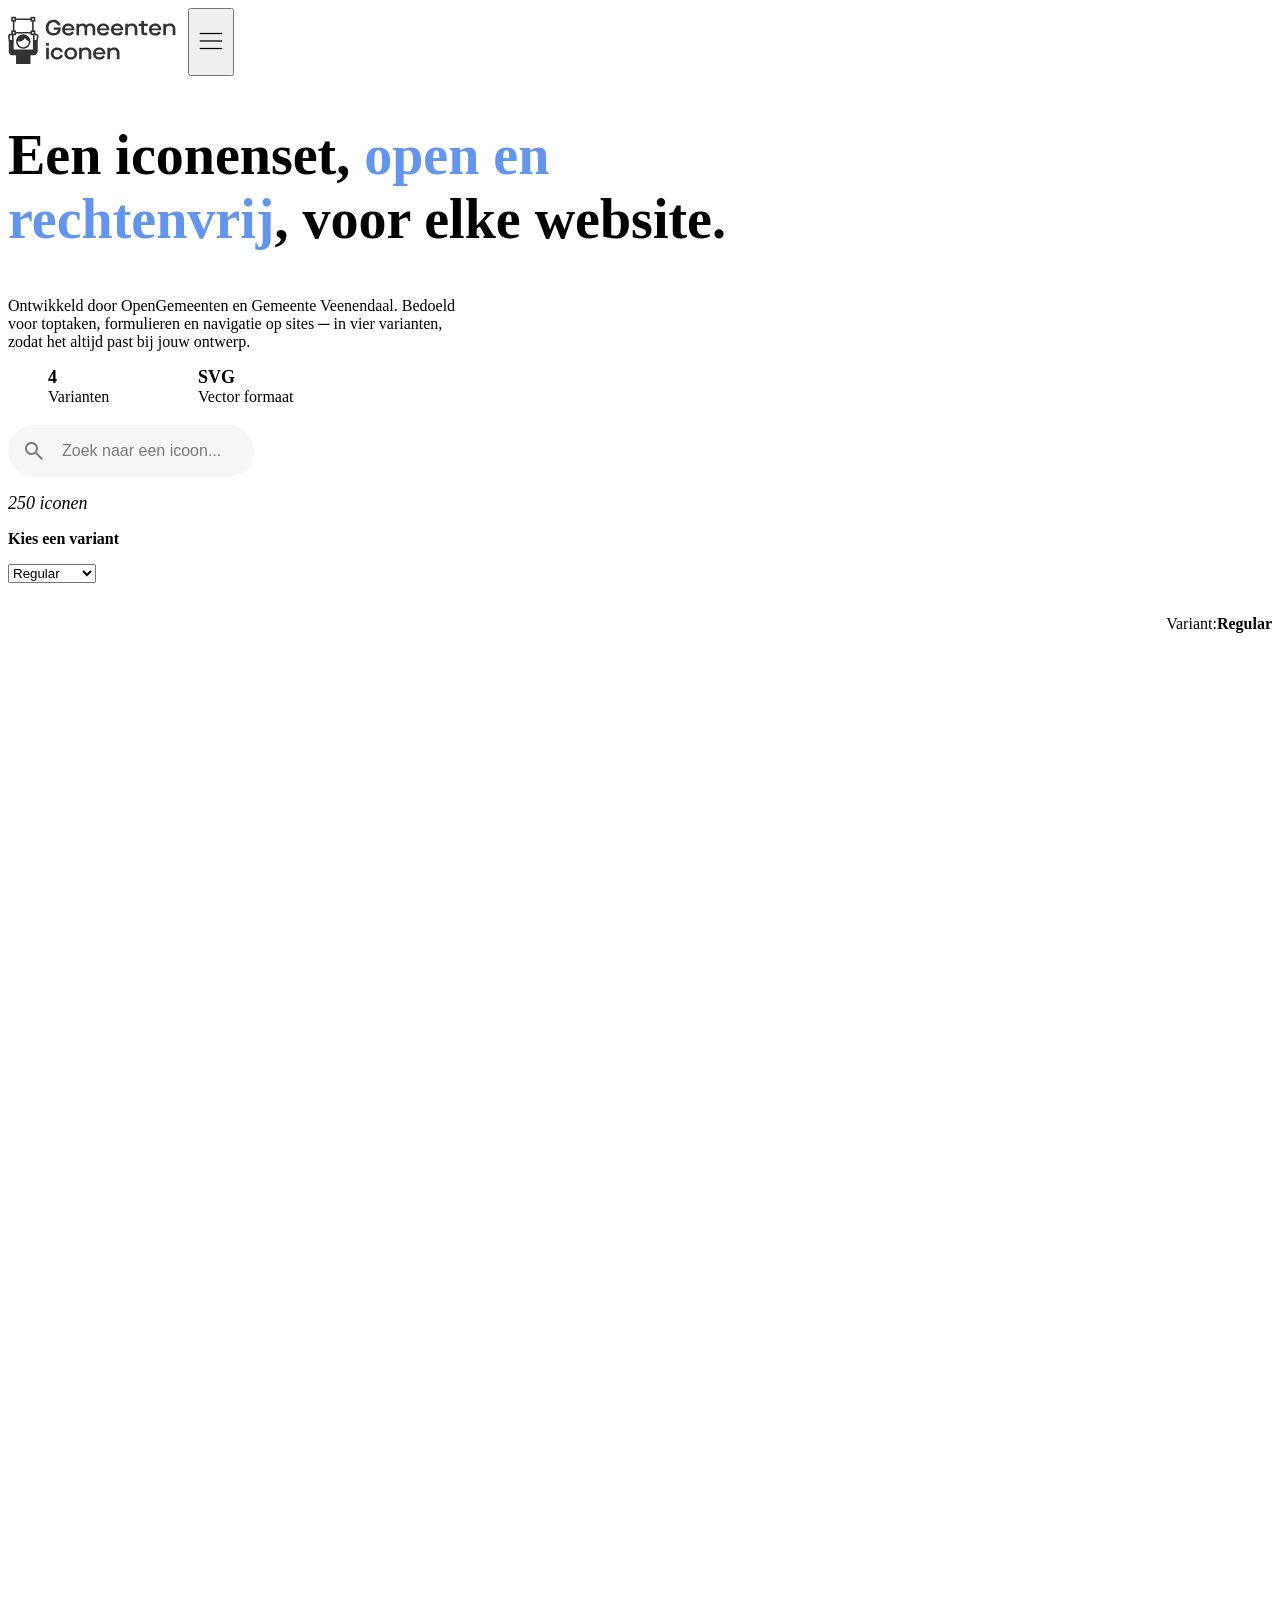
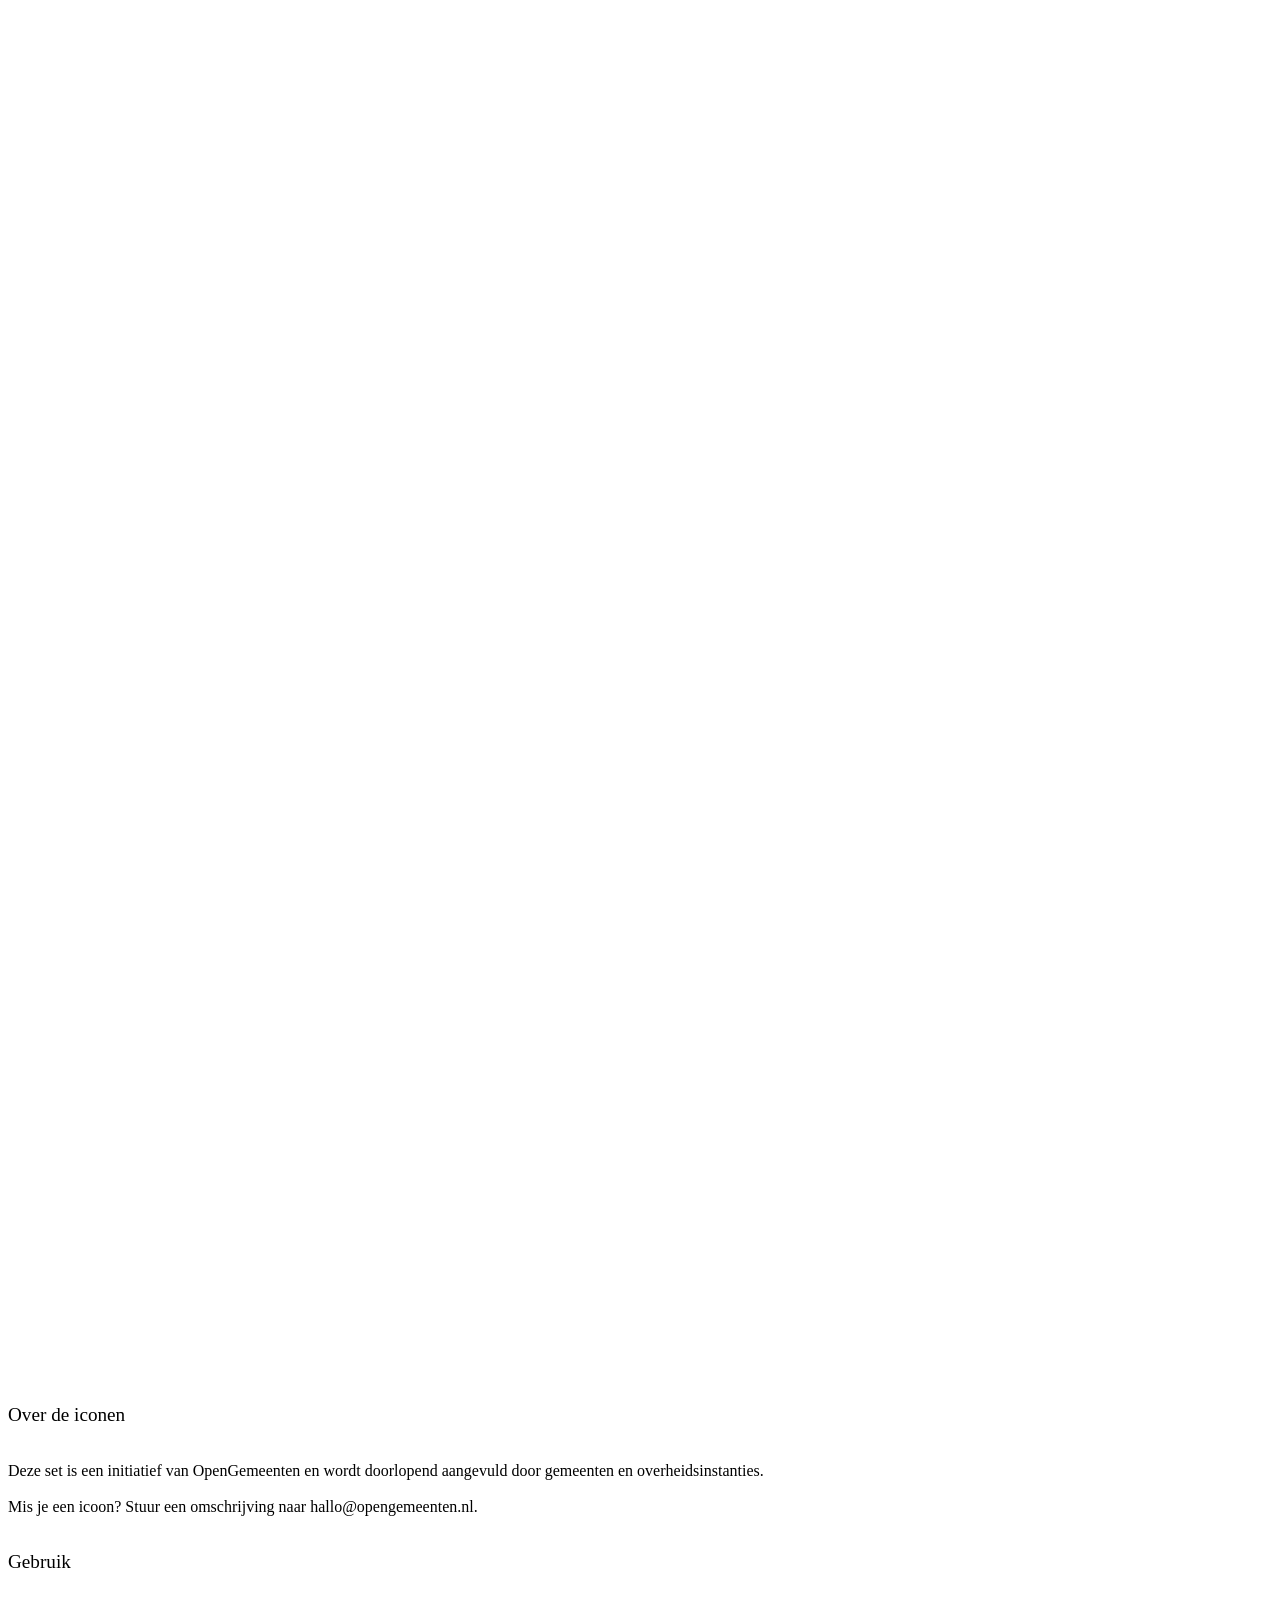
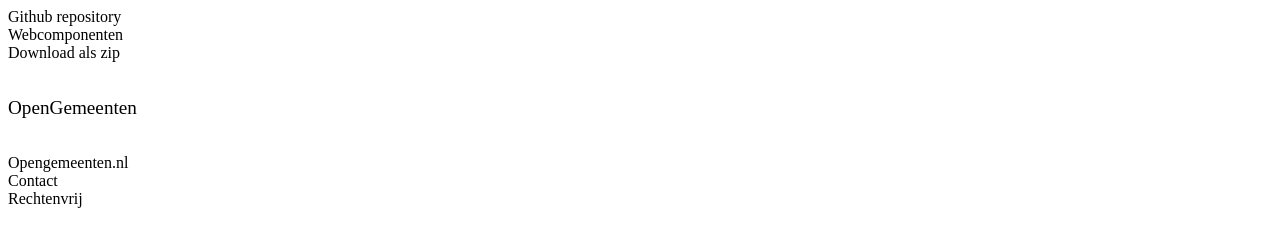
==== index.html @ e067f645 "made the icon count more visible" ====
<!DOCTYPE html>
<html lang="nl">

<head>
    <meta charset="UTF-8">
    <meta name="viewport" content="width=device-width, initial-scale=1.0">
    <title>Gemeenteniconen</title>
    <link rel="stylesheet" href="styles/styles.css">
    <!-- search icon -->
    <link rel="stylesheet" href="https://fonts.googleapis.com/css2?family=Material+Symbols+Outlined:opsz,wght,FILL,GRAD@24,400,0,0&icon_names=search"/>
</head>

<body>

    <header>
        <nav>
           <a><img src="assets/Logo-gemeenteniconen.svg" alt="" width="180"></a>
            <!-- Github logo -->
            <a><svg width="40" height="40" viewBox="0 0 98 96"  class="github">
                    <path
                        d="M41.4395 69.3848C28.8066 67.8535 19.9062 58.7617 19.9062 46.9902C19.9062 42.2051 21.6289 37.0371 24.5 33.5918C23.2559 30.4336 23.4473 23.7344 24.8828 20.959C28.7109 20.4805 33.8789 22.4902 36.9414 25.2656C40.5781 24.1172 44.4062 23.543 49.0957 23.543C53.7852 23.543 57.6133 24.1172 61.0586 25.1699C64.0254 22.4902 69.2891 20.4805 73.1172 20.959C74.457 23.543 74.6484 30.2422 73.4043 33.4961C76.4668 37.1328 78.0937 42.0137 78.0937 46.9902C78.0937 58.7617 69.1934 67.6621 56.3691 69.2891C59.623 71.3945 61.8242 75.9883 61.8242 81.252L61.8242 91.2051C61.8242 94.0762 64.2168 95.7031 67.0879 94.5547C84.4102 87.9512 98 70.6289 98 49.1914C98 22.1074 75.9883 6.69539e-07 48.9043 4.309e-07C21.8203 1.92261e-07 -1.9479e-07 22.1074 -4.3343e-07 49.1914C-6.20631e-07 70.4375 13.4941 88.0469 31.6777 94.6504C34.2617 95.6074 36.75 93.8848 36.75 91.3008L36.75 83.6445C35.4102 84.2188 33.6875 84.6016 32.1562 84.6016C25.8398 84.6016 22.1074 81.1563 19.4277 74.7441C18.375 72.1602 17.2266 70.6289 15.0254 70.3418C13.877 70.2461 13.4941 69.7676 13.4941 69.1934C13.4941 68.0449 15.4082 67.1836 17.3223 67.1836C20.0977 67.1836 22.4902 68.9063 24.9785 72.4473C26.8926 75.2227 28.9023 76.4668 31.2949 76.4668C33.6875 76.4668 35.2187 75.6055 37.4199 73.4043C39.0469 71.7773 40.291 70.3418 41.4395 69.3848Z"
                        fill="black" />
                </svg></a>
            <!-- hamburger mmmmmenu -->
            <button>
                <svg width="30" height="30" viewBox="0 0 24 24" class="hamburger">
                <line x1="3" y1="6" x2="21" y2="6" stroke="black"></line>
                <line x1="3" y1="12" x2="21" y2="12" stroke="black"></line>
                <line x1="3" y1="18" x2="21" y2="18" stroke="black"></line>
                </svg>
            </button>
        </nav>
    </header>

    <main>
        <article>
            <h1>Een iconenset,<span> open en rechtenvrij</span>, voor elke website.</h1>
            <p> Ontwikkeld door OpenGemeenten en Gemeente Veenendaal. Bedoeld voor toptaken, formulieren en navigatie op
                sites ─ in vier varianten, zodat het altijd past bij jouw ontwerp.</p>
            <ul class="not-list">
                <li>4</li>
                <li>Varianten</li>
                <li>SVG</li>
                <li>Vector formaat</li>
            </ul>
            
            <form>
                <search>
                    <span class="search-icon material-symbols-outlined"> search</span>
                    <input class="search-input" type="search" placeholder="Zoek naar een icoon...">
                </search>
            </form>
            <p><i class="count">250 iconen</i></p>

            <b>Kies een variant</b>
            <p>
             <select name="variant">
                <option>Regular</option>
                <option>Line</option>
                <option>Fill</option>
                <option>Diapositive</option>
            </select>
            </p> 
           <section> 
            <p>Variant:</p>
            <p class="variant">Regular</p>
           </section>
        </article>
        <ul>
            <li></li>
            <li></li>
            <li></li>
            <li></li>
            <li></li>
            <li></li>
            <li></li>
            <li></li>
            <li></li>
            <li></li>
            <li></li>
            <li></li>
            <li></li>
            <li></li>
            <li></li>
            <li></li>
            <li></li>
            <li></li>
            <li></li>
            <li></li>
            <li></li>
            <li></li>
            <li></li>
            <li></li>
            <li></li>
            <li></li>
            <li></li>
            <li></li>
            <li></li>
            <li></li>
            <li></li>
            <li></li>
            <li></li>
            <li></li>
            <li></li>
            <li></li>
            <li></li>
            <li></li>
            <li></li>
            <li></li>
            <li></li>
            <li></li>
            <li></li>
            <li></li>
            <li></li>
            <li></li>
            <li></li>
            <li></li>
            <li></li>
            <li></li>
            <li></li>
            <li></li>
            <li></li>
            <li></li>
            <li></li>
            <li></li>
            <li></li>
            <li></li>
            <li></li>
            <li></li>
            <li></li>
            <li></li>
            <li></li>
            <li></li>
            <li></li>
            <li></li>
            <li></li>
            <li></li>
            <li></li>
            <li></li>
            <li></li>
            <li></li>
            <li></li>
            <li></li>
            <li></li>
            <li></li>
            <li></li>
            <li></li>
            <li></li>
            <li></li>
            <li></li>
            <li></li>
            <li></li>
            <li></li>
            <li></li>
            <li></li>
            <li></li>
            <li></li>
            <li></li>
            <li></li>
            <li></li>
            <li></li>
            <li></li>
            <li></li>
            <li></li>
            <li></li>
            <li></li>
            <li></li>
            <li></li>
            <li></li>
            <li></li>
            <li></li>
            <li></li>
            <li></li>
            <li></li>
            <li></li>
            <li></li>
            <li></li>
            <li></li>
            <li></li>
            <li></li>
            <li></li>
            <li></li>
            <li></li>
            <li></li>
            <li></li>
            <li></li>
            <li></li>
            <li></li>
            <li></li>
            <li></li>
            <li></li>
            <li></li>
            <li></li>
            <li></li>
            <li></li>
            <li></li>
            <li></li>
            <li></li>
            <li></li>
            <li></li>
            <li></li>
            <li></li>
            <li></li>
            <li></li>
            <li></li>
            <li></li>
            <li></li>
            <li></li>
            <li></li>
            <li></li>
            <li></li>
            <li></li>
            <li></li>
            <li></li>
            <li></li>
            <li></li>
            <li></li>
            <li></li>
            <li></li>
            <li></li>
            <li></li>
            <li></li>
            <li></li>
            <li></li>
            <li></li>
            <li></li>
            <li></li>
            <li></li>
            <li></li>
            <li></li>
            <li></li>
            <li></li>
            <li></li>
            <li></li>
            <li></li>
            <li></li>
            <li></li>
            <li></li>
            <li></li>
            <li></li>
            <li></li>
            <li></li>
            <li></li>
            <li></li>
            <li></li>
            <li></li>
            <li></li>
            <li></li>
            <li></li>
            <li></li>
            <li></li>
            <li></li>
            <li></li>
            <li></li>
            <li></li>
            <li></li>
            <li></li>
            <li></li>
            <li></li>
            <li></li>
            <li></li>
            <li></li>
            <li></li>
            <li></li>
            <li></li>
            <li></li>
            <li></li>
            <li></li>
            <li></li>
            <li></li>
            <li></li>
            <li></li>
            <li></li>
            <li></li>
            <li></li>
            <li></li>
            <li></li>
            <li></li>
            <li></li>
            <li></li>
            <li></li>
            <li></li>
            <li></li>
            <li></li>
            <li></li>
            <li></li>
            <li></li>
            <li></li>
            <li></li>
            <li></li>
            <li></li>
            <li></li>
            <li></li>
            <li></li>
            <li></li>
            <li></li>
            <li></li>
            <li></li>
            <li></li>
            <li></li>
            <li></li>
            <li></li>
            <li></li>
            <li></li>
            <li></li>
            <li></li>
            <li></li>
            <li></li>
            <li></li>
            <li></li>
            <li></li>
            <li></li>
            <li></li>
            <li></li>
            <li></li>
            <li></li>
            <li></li>
            <li></li>
            <li></li>
            <li></li>
            <li></li>
            <li></li>
            <li></li>
            <li></li>
            <li></li>
        </ul>
    </main>

    <footer>
        <p class="groter">Over de iconen</p>
        <p>Deze set is een initiatief van OpenGemeenten en wordt doorlopend
            aangevuld door gemeenten en overheidsinstanties.<br> <br> Mis je een icoon?
            Stuur een omschrijving naar hallo@opengemeenten.nl.</p>
        <p class="groter">Gebruik</p>
        <p>Github repository <br>
            Webcomponenten<br>
            Download als zip
        </p>
        <p class="groter">OpenGemeenten</p>
        <p>Opengemeenten.nl <br>
            Contact<br>
            Rechtenvrij
        </p>
    </footer>
</body>

</html>
---- styles/styles.css ----
nav {
    display: flex;
    flex-wrap: wrap;
}

h1 {
   max-width: 780px;
    @media (min-width: 470px) {
        /* clamp: first is min-width, next is preferred width and last is max-width */
        font-size: clamp(2rem, 7vw, 3.5rem);
        
    }
    
}

h1 > span {
    color: cornflowerblue;
}

article > p {
    max-width: 450px;
}

ul {
    list-style-type: "";
    display: grid;
    grid-template-columns: 1fr 1fr;
    grid-template-rows: 1fr 1fr;

    @media (min-width: 350px) {
        grid-template-columns: 150px 150px;
    }
}

article > ul:nth-of-type(1) li:nth-of-type(2) {
 grid-column-start: 1;
 grid-column-end: 2;
 grid-row-start: 2;
 grid-row-end: 3;
}

article > ul:nth-of-type(1) li:nth-of-type(1) {
font-size: 18px;
font-weight: bold;
}

article > ul:nth-of-type(1) li:nth-of-type(3) {
font-size: 18px;
font-weight: bold;
}

.not-list {
    list-style: none;
}

search {
    width: max-content;
    display: flex;
    align-items: center;
    padding: 14px;
    border-radius: 28px;
    background: #f6f6f6;
    transition: 0.25s;
}

/* wanneer iets in de search gefocussed word, gebeurt dit */
search:focus-within {
   box-shadow: 0 0 2px rgba(0, 0, 0, 0.75);
}

.search-input {
    font-size: 16px;
    color: #333;
    margin-left: 14px;
    outline: none;
    border: none;
    background: transparent;
    width: 180px;
}

.search-input::placeholder,
.search-icon {
    color: rgba(0, 0, 0, 0.5);
}

.count {
    font-size: 18px;
}

section {
    display: flex;
    justify-content: end;
}

.variant {
    font-weight: bold;
}

footer {
    display: grid;
    grid-template-columns: 1fr;
}

.groter {
    font-size: larger;
}

.github {
    display: none;
}
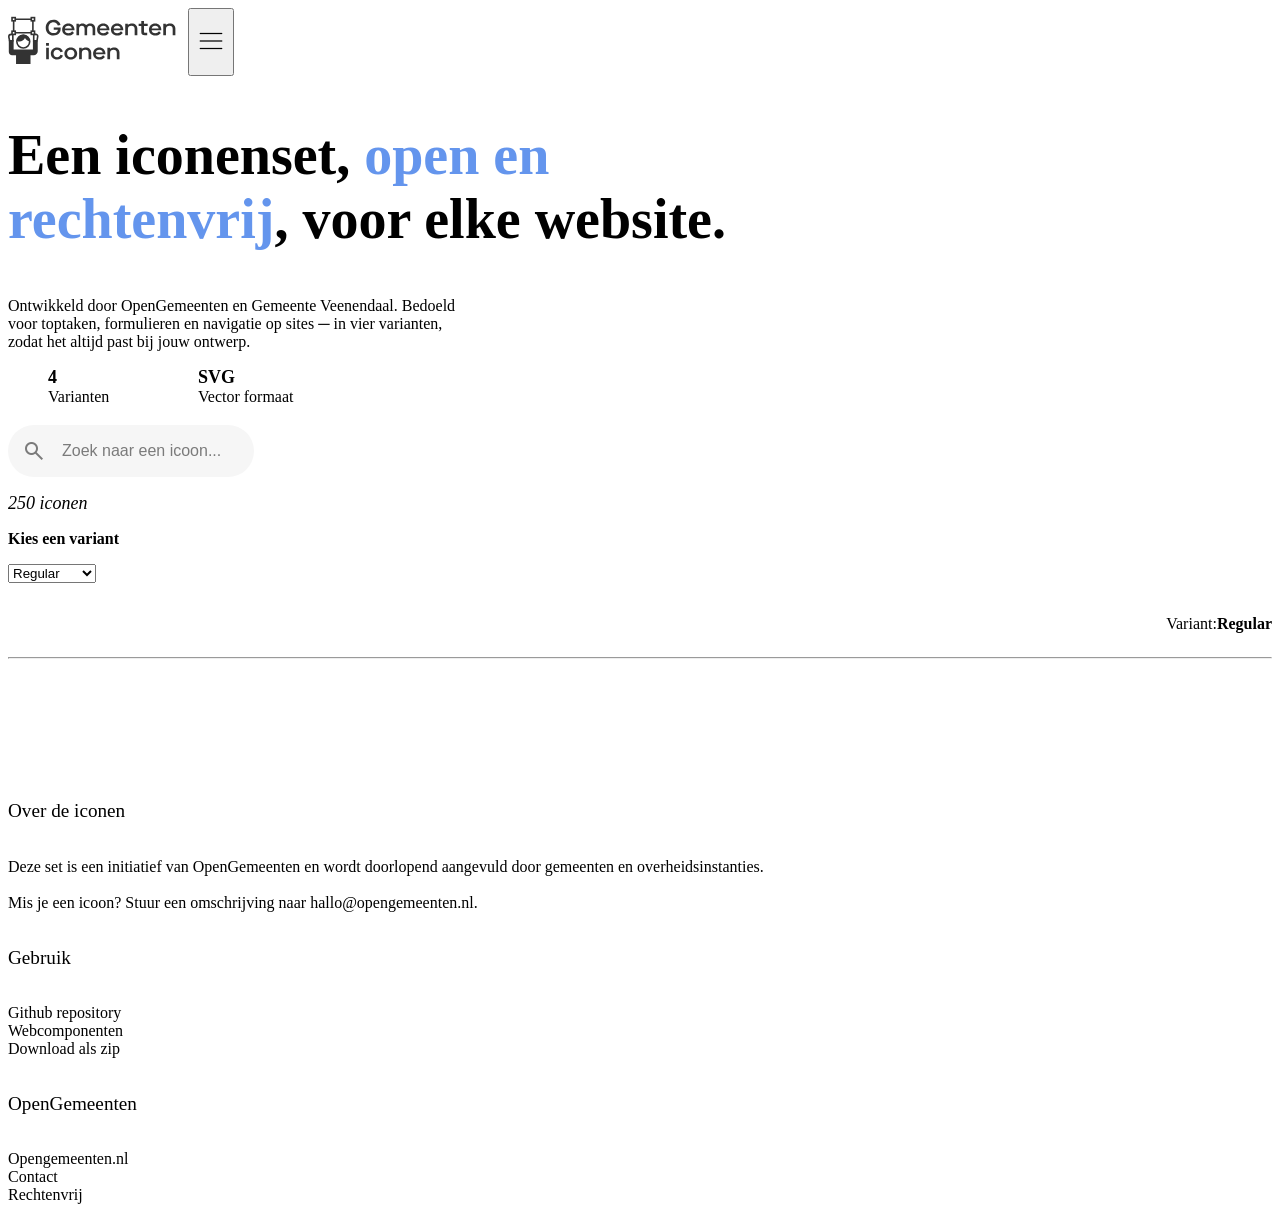
==== commit 70c02aa9: "fixed the ul's and got rid of a lot of li's" ====
--- a/index.html
+++ b/index.html
@@ -66,263 +66,18 @@
             <p class="variant">Regular</p>
            </section>
         </article>
-        <ul>
-            <li></li>
-            <li></li>
-            <li></li>
-            <li></li>
-            <li></li>
-            <li></li>
-            <li></li>
-            <li></li>
-            <li></li>
-            <li></li>
-            <li></li>
-            <li></li>
-            <li></li>
-            <li></li>
-            <li></li>
-            <li></li>
-            <li></li>
-            <li></li>
-            <li></li>
-            <li></li>
-            <li></li>
-            <li></li>
-            <li></li>
-            <li></li>
-            <li></li>
-            <li></li>
-            <li></li>
-            <li></li>
-            <li></li>
-            <li></li>
-            <li></li>
-            <li></li>
-            <li></li>
-            <li></li>
-            <li></li>
-            <li></li>
-            <li></li>
-            <li></li>
-            <li></li>
-            <li></li>
-            <li></li>
-            <li></li>
-            <li></li>
-            <li></li>
-            <li></li>
-            <li></li>
-            <li></li>
-            <li></li>
-            <li></li>
-            <li></li>
-            <li></li>
-            <li></li>
-            <li></li>
-            <li></li>
-            <li></li>
-            <li></li>
-            <li></li>
-            <li></li>
-            <li></li>
-            <li></li>
-            <li></li>
-            <li></li>
-            <li></li>
-            <li></li>
-            <li></li>
-            <li></li>
-            <li></li>
-            <li></li>
-            <li></li>
-            <li></li>
-            <li></li>
-            <li></li>
-            <li></li>
-            <li></li>
-            <li></li>
-            <li></li>
-            <li></li>
-            <li></li>
-            <li></li>
-            <li></li>
-            <li></li>
-            <li></li>
-            <li></li>
-            <li></li>
-            <li></li>
-            <li></li>
-            <li></li>
-            <li></li>
-            <li></li>
-            <li></li>
-            <li></li>
-            <li></li>
-            <li></li>
-            <li></li>
-            <li></li>
-            <li></li>
-            <li></li>
-            <li></li>
-            <li></li>
-            <li></li>
-            <li></li>
-            <li></li>
-            <li></li>
-            <li></li>
-            <li></li>
-            <li></li>
-            <li></li>
-            <li></li>
-            <li></li>
-            <li></li>
-            <li></li>
-            <li></li>
-            <li></li>
-            <li></li>
-            <li></li>
-            <li></li>
-            <li></li>
-            <li></li>
-            <li></li>
-            <li></li>
-            <li></li>
-            <li></li>
-            <li></li>
-            <li></li>
-            <li></li>
-            <li></li>
-            <li></li>
-            <li></li>
-            <li></li>
-            <li></li>
-            <li></li>
-            <li></li>
-            <li></li>
-            <li></li>
-            <li></li>
-            <li></li>
-            <li></li>
-            <li></li>
-            <li></li>
-            <li></li>
-            <li></li>
-            <li></li>
-            <li></li>
-            <li></li>
-            <li></li>
-            <li></li>
-            <li></li>
-            <li></li>
-            <li></li>
-            <li></li>
-            <li></li>
-            <li></li>
-            <li></li>
-            <li></li>
-            <li></li>
-            <li></li>
-            <li></li>
-            <li></li>
-            <li></li>
-            <li></li>
-            <li></li>
-            <li></li>
-            <li></li>
-            <li></li>
-            <li></li>
-            <li></li>
-            <li></li>
-            <li></li>
-            <li></li>
-            <li></li>
-            <li></li>
-            <li></li>
-            <li></li>
-            <li></li>
-            <li></li>
-            <li></li>
-            <li></li>
-            <li></li>
-            <li></li>
-            <li></li>
-            <li></li>
-            <li></li>
-            <li></li>
-            <li></li>
-            <li></li>
-            <li></li>
-            <li></li>
-            <li></li>
-            <li></li>
-            <li></li>
-            <li></li>
-            <li></li>
-            <li></li>
-            <li></li>
-            <li></li>
-            <li></li>
-            <li></li>
-            <li></li>
-            <li></li>
-            <li></li>
-            <li></li>
-            <li></li>
-            <li></li>
-            <li></li>
-            <li></li>
-            <li></li>
-            <li></li>
-            <li></li>
-            <li></li>
-            <li></li>
-            <li></li>
-            <li></li>
-            <li></li>
-            <li></li>
-            <li></li>
-            <li></li>
-            <li></li>
-            <li></li>
-            <li></li>
-            <li></li>
-            <li></li>
-            <li></li>
-            <li></li>
-            <li></li>
-            <li></li>
-            <li></li>
-            <li></li>
-            <li></li>
-            <li></li>
-            <li></li>
-            <li></li>
-            <li></li>
-            <li></li>
-            <li></li>
-            <li></li>
-            <li></li>
-            <li></li>
-            <li></li>
-            <li></li>
-            <li></li>
-            <li></li>
-            <li></li>
-            <li></li>
-            <li></li>
-            <li></li>
-            <li></li>
-            <li></li>
-            <li></li>
-            <li></li>
-            <li></li>
-            <li></li>
-            <li></li>
-            <li></li>
-            <li></li>
-            <li></li>
-            <li></li>
+        <hr>
+        <ul class="iconen">
+            <li><img src="https://raw.githubusercontent.com/OpenGemeenten/Iconenset/df35e33dbe51d88ac358f549701198103ac033d8/Svg/Regular/Aanmelden.svg" alt=""></li>
+            <li><img src="https://raw.githubusercontent.com/OpenGemeenten/Iconenset/df35e33dbe51d88ac358f549701198103ac033d8/Svg/Regular/Actueel.svg" alt=""></li>
+            <li><img src="" alt=""></li>
+            <li><img src="" alt=""></li>
+            <li><img src="" alt=""></li>
+            <li><img src="" alt=""></li>
+            <li><img src="" alt=""></li>
+            <li><img src="" alt=""></li>
+            <li><img src="" alt=""></li>
+            <li><img src="" alt=""></li>
         </ul>
     </main>
 
--- a/styles/styles.css
+++ b/styles/styles.css
@@ -22,15 +22,12 @@
     max-width: 450px;
 }
 
-ul {
+.iconen {
     list-style-type: "";
     display: grid;
     grid-template-columns: 1fr 1fr;
-    grid-template-rows: 1fr 1fr;
-
-    @media (min-width: 350px) {
-        grid-template-columns: 150px 150px;
-    }
+    grid-template-rows: repeat(5, 1fr);
+    
 }
 
 article > ul:nth-of-type(1) li:nth-of-type(2) {
@@ -52,6 +49,13 @@
 
 .not-list {
     list-style: none;
+
+    display: grid;
+    grid-template-columns: 1fr 1fr;
+    grid-template-rows: 1fr 1fr;
+    @media (min-width: 350px) {
+        grid-template-columns: 150px 150px;
+    }
 }
 
 search {
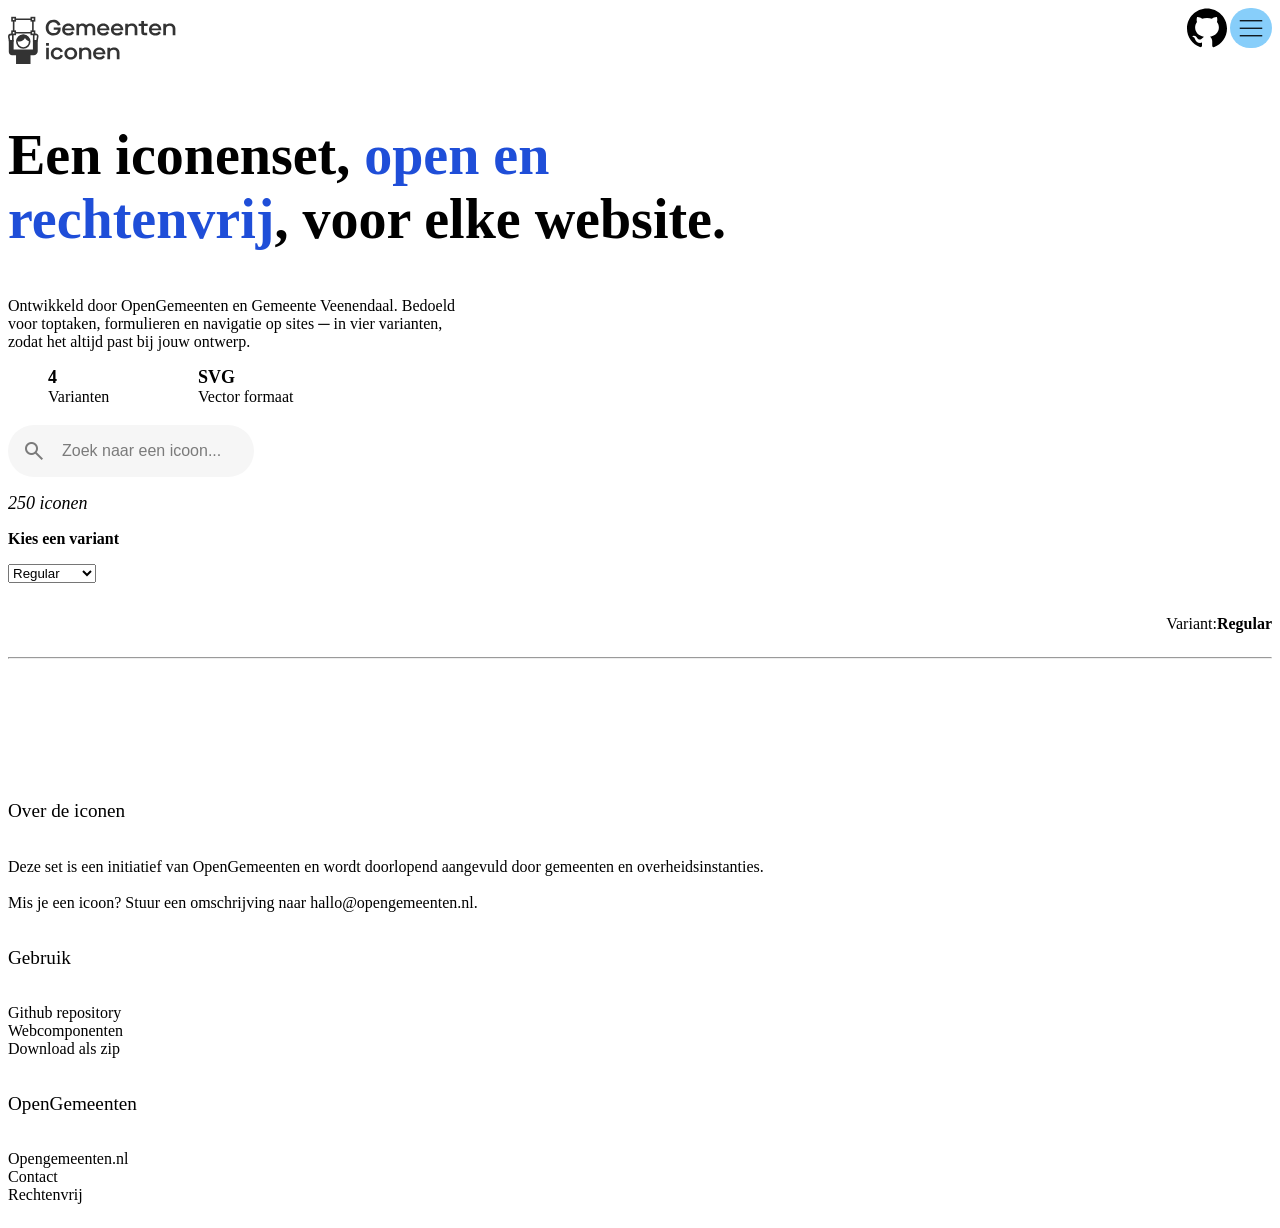
==== commit ccf24ca0: "#14 fixed nav and menu button" ====
--- a/index.html
+++ b/index.html
@@ -11,24 +11,27 @@
 </head>
 
 <body>
-
     <header>
         <nav>
            <a><img src="assets/Logo-gemeenteniconen.svg" alt="" width="180"></a>
             <!-- Github logo -->
-            <a><svg width="40" height="40" viewBox="0 0 98 96"  class="github">
-                    <path
+            <section>
+                <a class="a-github">
+                    <svg width="40" height="40" viewBox="0 0 98 96"  class="github">
+                        <path
                         d="M41.4395 69.3848C28.8066 67.8535 19.9062 58.7617 19.9062 46.9902C19.9062 42.2051 21.6289 37.0371 24.5 33.5918C23.2559 30.4336 23.4473 23.7344 24.8828 20.959C28.7109 20.4805 33.8789 22.4902 36.9414 25.2656C40.5781 24.1172 44.4062 23.543 49.0957 23.543C53.7852 23.543 57.6133 24.1172 61.0586 25.1699C64.0254 22.4902 69.2891 20.4805 73.1172 20.959C74.457 23.543 74.6484 30.2422 73.4043 33.4961C76.4668 37.1328 78.0937 42.0137 78.0937 46.9902C78.0937 58.7617 69.1934 67.6621 56.3691 69.2891C59.623 71.3945 61.8242 75.9883 61.8242 81.252L61.8242 91.2051C61.8242 94.0762 64.2168 95.7031 67.0879 94.5547C84.4102 87.9512 98 70.6289 98 49.1914C98 22.1074 75.9883 6.69539e-07 48.9043 4.309e-07C21.8203 1.92261e-07 -1.9479e-07 22.1074 -4.3343e-07 49.1914C-6.20631e-07 70.4375 13.4941 88.0469 31.6777 94.6504C34.2617 95.6074 36.75 93.8848 36.75 91.3008L36.75 83.6445C35.4102 84.2188 33.6875 84.6016 32.1562 84.6016C25.8398 84.6016 22.1074 81.1563 19.4277 74.7441C18.375 72.1602 17.2266 70.6289 15.0254 70.3418C13.877 70.2461 13.4941 69.7676 13.4941 69.1934C13.4941 68.0449 15.4082 67.1836 17.3223 67.1836C20.0977 67.1836 22.4902 68.9063 24.9785 72.4473C26.8926 75.2227 28.9023 76.4668 31.2949 76.4668C33.6875 76.4668 35.2187 75.6055 37.4199 73.4043C39.0469 71.7773 40.291 70.3418 41.4395 69.3848Z"
                         fill="black" />
-                </svg></a>
-            <!-- hamburger mmmmmenu -->
-            <button>
-                <svg width="30" height="30" viewBox="0 0 24 24" class="hamburger">
-                <line x1="3" y1="6" x2="21" y2="6" stroke="black"></line>
-                <line x1="3" y1="12" x2="21" y2="12" stroke="black"></line>
-                <line x1="3" y1="18" x2="21" y2="18" stroke="black"></line>
-                </svg>
-            </button>
+                     </svg>
+                </a>
+                <!-- hamburger mmmmmenu -->
+                <button>
+                    <svg width="30" height="30" viewBox="0 0 24 24" class="hamburger">
+                    <line x1="3" y1="7" x2="21" y2="7" stroke="black"></line>
+                    <line x1="3" y1="13" x2="21" y2="13" stroke="black"></line>
+                    <line x1="3" y1="19" x2="21" y2="19" stroke="black"></line>
+                    </svg>
+                </button>
+            </section>
         </nav>
     </header>
 
@@ -37,6 +40,7 @@
             <h1>Een iconenset,<span> open en rechtenvrij</span>, voor elke website.</h1>
             <p> Ontwikkeld door OpenGemeenten en Gemeente Veenendaal. Bedoeld voor toptaken, formulieren en navigatie op
                 sites ─ in vier varianten, zodat het altijd past bij jouw ontwerp.</p>
+                
             <ul class="not-list">
                 <li>4</li>
                 <li>Varianten</li>
@@ -50,48 +54,49 @@
                     <input class="search-input" type="search" placeholder="Zoek naar een icoon...">
                 </search>
             </form>
+
             <p><i class="count">250 iconen</i></p>
-
             <b>Kies een variant</b>
             <p>
-             <select name="variant">
-                <option>Regular</option>
-                <option>Line</option>
-                <option>Fill</option>
-                <option>Diapositive</option>
-            </select>
+                <select name="variant">
+                    <option>Regular</option>
+                    <option>Line</option>
+                    <option>Fill</option>
+                    <option>Diapositive</option>
+                </select>
             </p> 
+
            <section> 
-            <p>Variant:</p>
-            <p class="variant">Regular</p>
+                <p>Variant:</p>
+                <p class="variant">Regular</p>
            </section>
         </article>
         <hr>
-        <ul class="iconen">
+        <ul class="icons">
             <li><img src="https://raw.githubusercontent.com/OpenGemeenten/Iconenset/df35e33dbe51d88ac358f549701198103ac033d8/Svg/Regular/Aanmelden.svg" alt=""></li>
             <li><img src="https://raw.githubusercontent.com/OpenGemeenten/Iconenset/df35e33dbe51d88ac358f549701198103ac033d8/Svg/Regular/Actueel.svg" alt=""></li>
-            <li><img src="" alt=""></li>
-            <li><img src="" alt=""></li>
-            <li><img src="" alt=""></li>
-            <li><img src="" alt=""></li>
-            <li><img src="" alt=""></li>
-            <li><img src="" alt=""></li>
-            <li><img src="" alt=""></li>
-            <li><img src="" alt=""></li>
+            <li><img src="https://raw.githubusercontent.com/OpenGemeenten/Iconenset/df35e33dbe51d88ac358f549701198103ac033d8/Svg/Regular/Afval.svg" alt=""></li>
+            <li><img src="https://raw.githubusercontent.com/OpenGemeenten/Iconenset/df35e33dbe51d88ac358f549701198103ac033d8/Svg/Regular/AfvalGFT.svg" alt=""></li>
+            <li><img src="https://raw.githubusercontent.com/OpenGemeenten/Iconenset/df35e33dbe51d88ac358f549701198103ac033d8/Svg/Regular/AfvalGlascontainer.svg" alt=""></li>
+            <li><img src="https://raw.githubusercontent.com/OpenGemeenten/Iconenset/df35e33dbe51d88ac358f549701198103ac033d8/Svg/Regular/AfvalGroenbak.svg" alt=""></li>
+            <li><img src="https://raw.githubusercontent.com/OpenGemeenten/Iconenset/df35e33dbe51d88ac358f549701198103ac033d8/Svg/Regular/AfvalOphalen.svg" alt=""></li>
+            <li><img src="https://raw.githubusercontent.com/OpenGemeenten/Iconenset/df35e33dbe51d88ac358f549701198103ac033d8/Svg/Regular/AfvalPMD.svg" alt=""></li>
+            <li><img src="https://raw.githubusercontent.com/OpenGemeenten/Iconenset/df35e33dbe51d88ac358f549701198103ac033d8/Svg/Regular/AfvalScheiden.svg" alt=""></li>
+            <li><img src="https://raw.githubusercontent.com/OpenGemeenten/Iconenset/df35e33dbe51d88ac358f549701198103ac033d8/Svg/Regular/AfvalbakAfvalzak.svg" alt=""></li>
         </ul>
     </main>
 
     <footer>
-        <p class="groter">Over de iconen</p>
+        <p class="bigger">Over de iconen</p>
         <p>Deze set is een initiatief van OpenGemeenten en wordt doorlopend
             aangevuld door gemeenten en overheidsinstanties.<br> <br> Mis je een icoon?
             Stuur een omschrijving naar hallo@opengemeenten.nl.</p>
-        <p class="groter">Gebruik</p>
+        <p class="bigger">Gebruik</p>
         <p>Github repository <br>
             Webcomponenten<br>
             Download als zip
         </p>
-        <p class="groter">OpenGemeenten</p>
+        <p class="bigger">OpenGemeenten</p>
         <p>Opengemeenten.nl <br>
             Contact<br>
             Rechtenvrij
--- a/styles/styles.css
+++ b/styles/styles.css
@@ -2,32 +2,97 @@
 nav {
     display: flex;
     flex-wrap: wrap;
+    justify-content: space-between;
+
+    .github {
+        margin-right: 3px;
+
+
+        @media (max-width: 280px){
+        display:none;
+        }
+    }
+    
+    section {
+        display: flex;
+
+        button {
+            border: 1px;
+            border-radius: 20px;
+            height: 40px;
+            background-color:lightskyblue;
+
+            &:hover {
+                background-color: #7c96e5;
+                cursor:pointer;
+            }
+
+            &:active {
+                background-color: steelblue;
+            }
+
+        }
+    }
 }
 
 h1 {
    max-width: 780px;
+
+   span {
+    color: #1F4ED8;
+}
+
     @media (min-width: 470px) {
         /* clamp: first is min-width, next is preferred width and last is max-width */
         font-size: clamp(2rem, 7vw, 3.5rem);
         
     }
-    
 }
 
-h1 > span {
-    color: cornflowerblue;
-}
+
 
 article > p {
     max-width: 450px;
 }
 
-.iconen {
+.icons {
     list-style-type: "";
+    padding: 0;
     display: grid;
     grid-template-columns: 1fr 1fr;
     grid-template-rows: repeat(5, 1fr);
     
+    @media (min-width: 360px) {
+        grid-template-columns: repeat(3, 1fr);
+    }
+
+    @media (min-width: 480px) {
+        grid-template-columns: repeat(4, 1fr);
+    }
+
+    @media (min-width: 600px) {
+        grid-template-columns: repeat(5, 1fr);
+    }
+
+    @media (min-width: 720px) {
+        grid-template-columns: repeat(6, 1fr);
+    }
+
+    @media (min-width: 840px) {
+        grid-template-columns: repeat(7, 1fr);
+    }
+
+    @media (min-width: 960px) {
+        grid-template-columns: repeat(8, 1fr);
+    }
+
+    @media (min-width: 1080px) {
+        grid-template-columns: repeat(9, 1fr);
+    }
+
+    @media (min-width: 1200px) {
+        grid-template-columns: repeat(10, 1fr);
+    }
 }
 
 article > ul:nth-of-type(1) li:nth-of-type(2) {
@@ -53,6 +118,7 @@
     display: grid;
     grid-template-columns: 1fr 1fr;
     grid-template-rows: 1fr 1fr;
+
     @media (min-width: 350px) {
         grid-template-columns: 150px 150px;
     }
@@ -66,14 +132,8 @@
     border-radius: 28px;
     background: #f6f6f6;
     transition: 0.25s;
-}
 
-/* wanneer iets in de search gefocussed word, gebeurt dit */
-search:focus-within {
-   box-shadow: 0 0 2px rgba(0, 0, 0, 0.75);
-}
-
-.search-input {
+    .search-input {
     font-size: 16px;
     color: #333;
     margin-left: 14px;
@@ -81,11 +141,17 @@
     border: none;
     background: transparent;
     width: 180px;
+    }
+
+    .search-input::placeholder,
+    .search-icon {
+    color: rgba(0, 0, 0, 0.5);
+    }
 }
 
-.search-input::placeholder,
-.search-icon {
-    color: rgba(0, 0, 0, 0.5);
+/* wanneer iets in de search gefocussed word, gebeurt dit */
+search:focus-within {
+   box-shadow: 0 0 2px rgba(0, 0, 0, 0.75);
 }
 
 .count {
@@ -104,12 +170,11 @@
 footer {
     display: grid;
     grid-template-columns: 1fr;
+
+    .bigger {
+    font-size: larger;
+    }
 }
 
-.groter {
-    font-size: larger;
-}
 
-.github {
-    display: none;
-}+
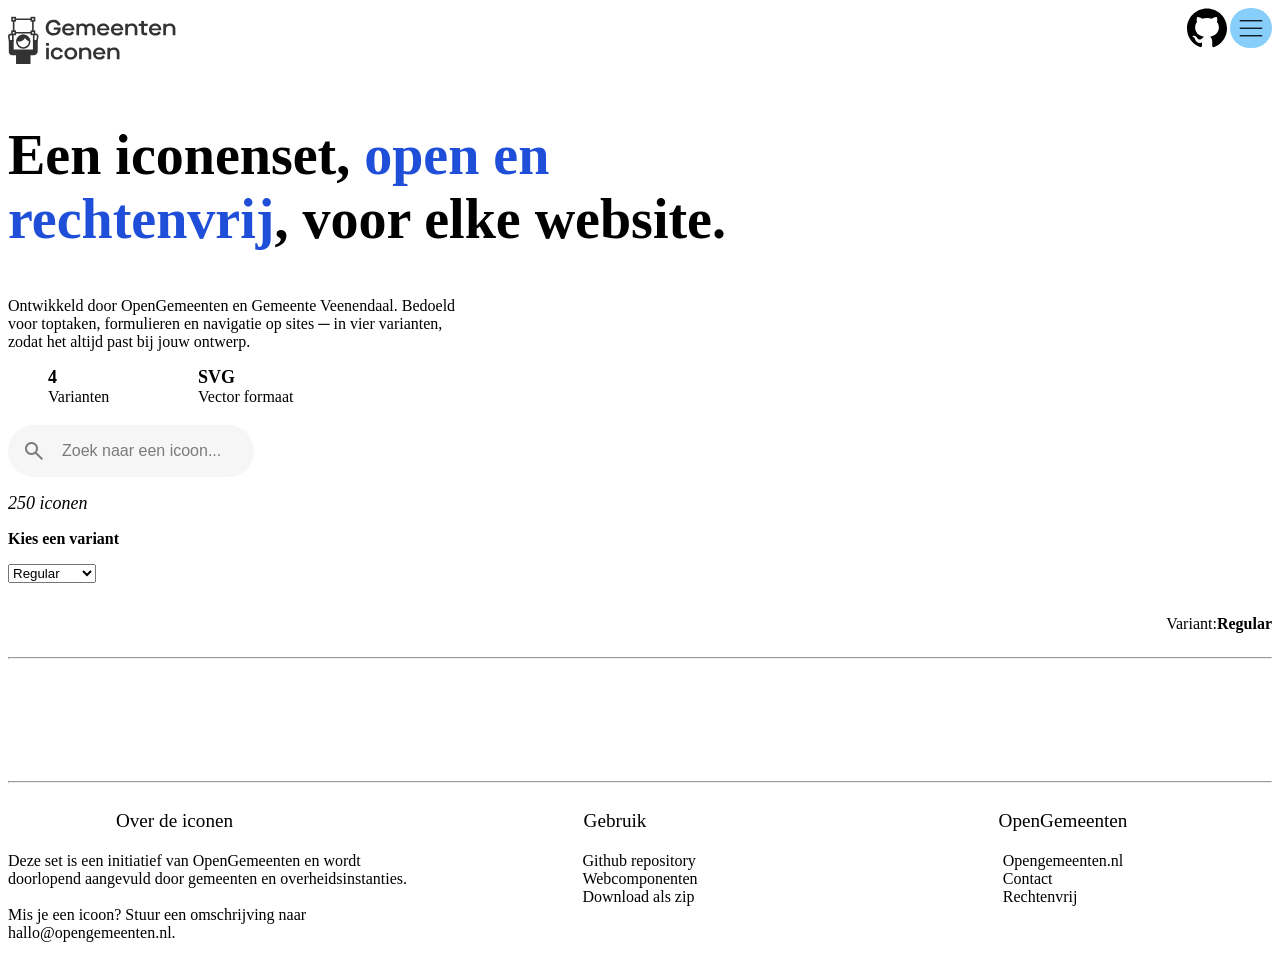
==== commit 7de7c1c3: "closes #14 fixed footer for laptop" ====
--- a/index.html
+++ b/index.html
@@ -85,18 +85,18 @@
             <li><img src="https://raw.githubusercontent.com/OpenGemeenten/Iconenset/df35e33dbe51d88ac358f549701198103ac033d8/Svg/Regular/AfvalbakAfvalzak.svg" alt=""></li>
         </ul>
     </main>
-
+<hr>
     <footer>
-        <p class="bigger">Over de iconen</p>
+        <p class="bigger" id="first">Over de iconen</p>
         <p>Deze set is een initiatief van OpenGemeenten en wordt doorlopend
             aangevuld door gemeenten en overheidsinstanties.<br> <br> Mis je een icoon?
             Stuur een omschrijving naar hallo@opengemeenten.nl.</p>
-        <p class="bigger">Gebruik</p>
+        <p class="bigger" id="second">Gebruik</p>
         <p>Github repository <br>
             Webcomponenten<br>
             Download als zip
         </p>
-        <p class="bigger">OpenGemeenten</p>
+        <p class="bigger" id="third">OpenGemeenten</p>
         <p>Opengemeenten.nl <br>
             Contact<br>
             Rechtenvrij
--- a/styles/styles.css
+++ b/styles/styles.css
@@ -168,8 +168,32 @@
 }
 
 footer {
-    display: grid;
-    grid-template-columns: 1fr;
+    
+
+    @media (min-width: 600px) {
+        display: grid;
+        grid-template-columns: 1fr 1fr 1fr;
+        grid-template-rows: 40px 1fr;
+        gap: 5px;
+       justify-items: center;
+
+        #first {
+            margin-right: 85px;
+        }
+
+        #second {
+            margin-right: 50px;
+            grid-row-start: 1;
+            grid-column-start: 2;
+
+        }
+
+        #third {
+            grid-row-start: 1;
+            grid-column-start: 3;
+
+        }
+    }
 
     .bigger {
     font-size: larger;
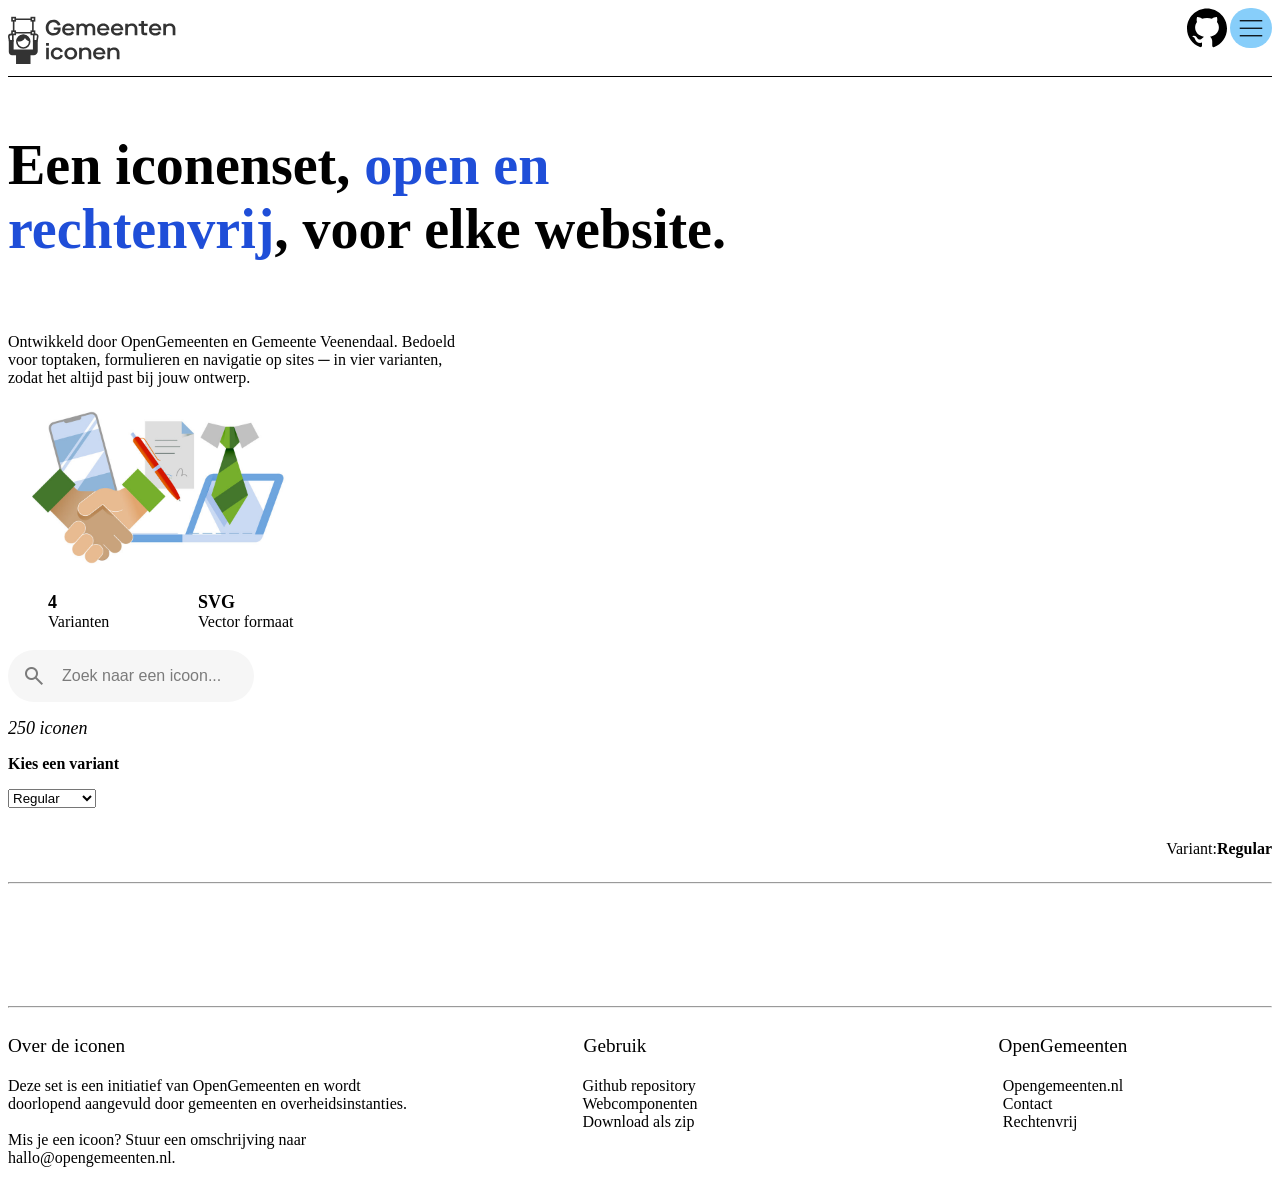
==== commit f22a26bb: "closes #17 added image and link to index, fixed footer" ====
--- a/index.html
+++ b/index.html
@@ -37,10 +37,14 @@
 
     <main>
         <article>
+            <article>
             <h1>Een iconenset,<span> open en rechtenvrij</span>, voor elke website.</h1>
             <p> Ontwikkeld door OpenGemeenten en Gemeente Veenendaal. Bedoeld voor toptaken, formulieren en navigatie op
                 sites ─ in vier varianten, zodat het altijd past bij jouw ontwerp.</p>
                 
+            <a href="illustrations.html"><img src="assets/solliciteren.jpg" alt=""></a>
+            </article>
+
             <ul class="not-list">
                 <li>4</li>
                 <li>Varianten</li>
--- a/styles/styles.css
+++ b/styles/styles.css
@@ -1,18 +1,20 @@
-
-nav {
-    display: flex;
-    flex-wrap: wrap;
-    justify-content: space-between;
-
-    .github {
-        margin-right: 3px;
-
-
-        @media (max-width: 280px){
-        display:none;
-        }
-    }
-    
+Header {
+    border-bottom: 1px black solid;
+
+    nav {
+        display: flex;
+        flex-wrap: wrap;
+        justify-content: space-between;
+
+        .github {
+            margin-right: 3px;
+
+
+            @media (max-width: 280px){
+            display:none;
+            }
+        }
+    }
     section {
         display: flex;
 
@@ -49,7 +51,31 @@
     }
 }
 
-
+article > article {
+    @media (min-width: 1040px) {
+        display: grid;
+    }
+    
+
+    a {
+        min-width: 300px;
+        max-width: 600px;
+        width: 7vw;
+
+
+        @media (max-width: 1040px){
+           display: none;
+           
+        }
+
+        img {
+            min-width: 300px;
+        max-width: 600px;
+        width: 7vw;
+           height: auto;
+        }
+    }
+}
 
 article > p {
     max-width: 450px;
@@ -178,7 +204,8 @@
        justify-items: center;
 
         #first {
-            margin-right: 85px;
+            display: flex;
+            justify-self: start;
         }
 
         #second {
